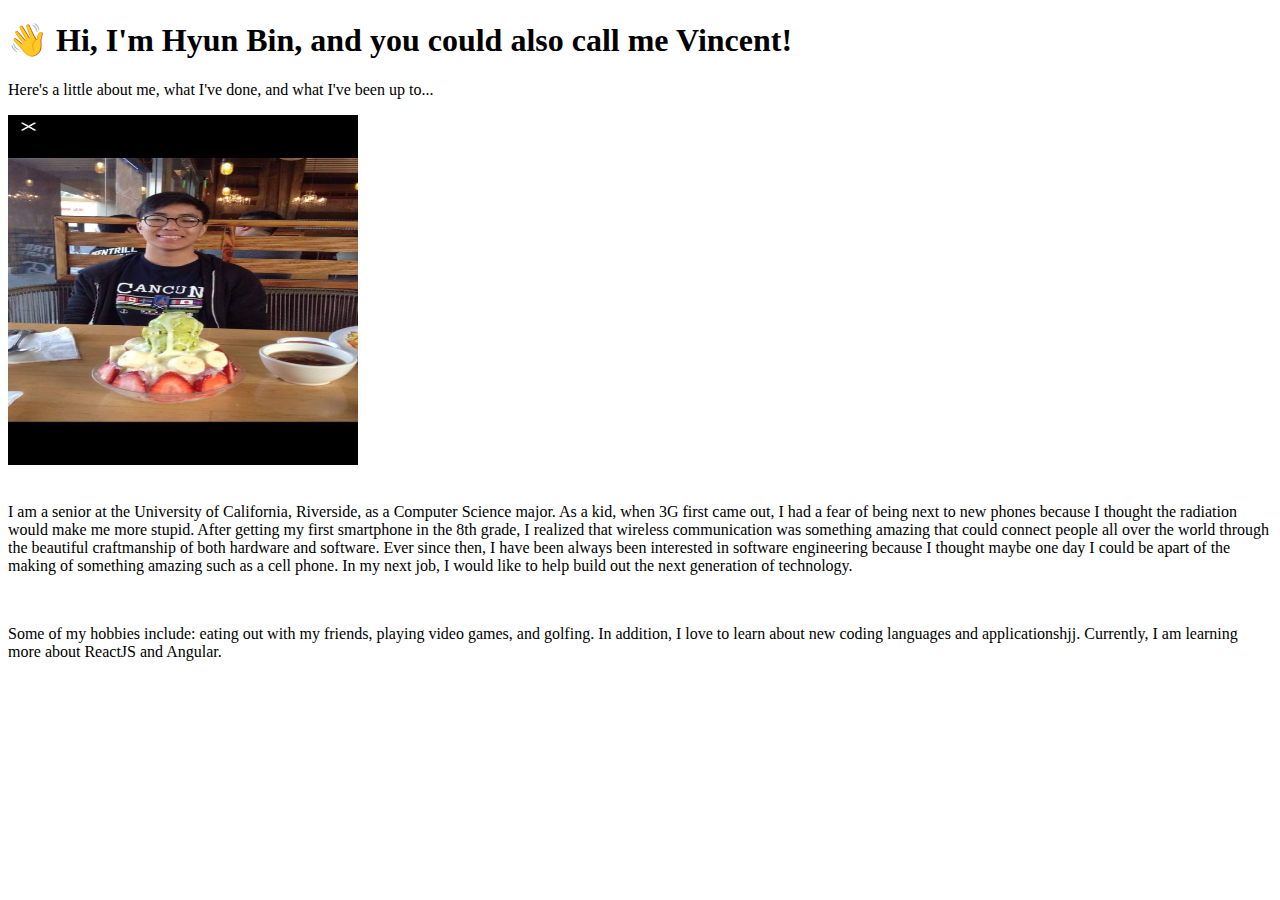
==== index.html @ 47dd6262 "Update index.html" ====
<!DOCTYPE html>
<html>

    <head>
        <title> Hyun Bin Won </title>
        <meta charset="UTF-8">
        <meta name= "viewport" content = "width=device-width, initial-scale=1.0">
        <link rel = "stylesheet" href = "/css/style.css"/>
        <link rel="preconnect" href="https://fonts.gstatic.com">
        <link href="https://fonts.googleapis.com/css2?family=Poppins:wght@400;700&display=swap" rel="stylesheet">
        <link rel="stylesheet" href="https://stackpath.bootstrapcdn.com/font-awesome/4.7.0/css/font-awesome.min.css">
        <script src="https://code.jquery.com/jquery-3.5.1.min.js" integrity="sha256-9/aliU8dGd2tb6OSsuzixeV4y/faTqgFtohetphbbj0=" crossorigin="anonymous"></script>
        <!-- Loads in header and footer from external file -->
        <script>
            $(function() {
                $('#header').load("header.html");
                $('#footer').load("footer.html");
            });
        </script>
    </head>

    <body>
        <nav id = "header"></nav>
        <script src = "js/app.js"></script>
        <div class = "box">
            <h1 class = "title typewriter">👋 Hi, I'm Hyun Bin, and you could also call me Vincent! </h1>
            <p class = "subtitle"> Here's a little about me, what I've done, and what I've been up to...</p>
            <img class = "profilepic" src = "profile_pic.jpg" width = "350px", height = "350px">
            <div class = "about">
                <br>
                <p> I am a senior at the University of California, Riverside, as a Computer Science major. As a kid, when 3G first came out, I had a fear of being next to new phones because I thought the radiation would make me more stupid. 
                After getting my first smartphone in the 8th grade, I realized that wireless communication was something amazing that could connect people all over the world through the beautiful craftmanship of both hardware and software. 
                Ever since then, I have been always been interested in software engineering because I thought maybe one day I could be apart of the making of something amazing such as a cell phone.
                In my next job, I would like to help build out the next generation of technology. 
                </p>
                <br>
                <p>
                Some of my hobbies include: eating out with my friends, playing video games, and golfing. 
                In addition, I love to learn about new coding languages and applicationshjj. Currently, I am learning more about ReactJS and Angular.
                </p>
            </div>
        </div>
        <div id = "footer" class = "footer"></div>
    </body>

</html>
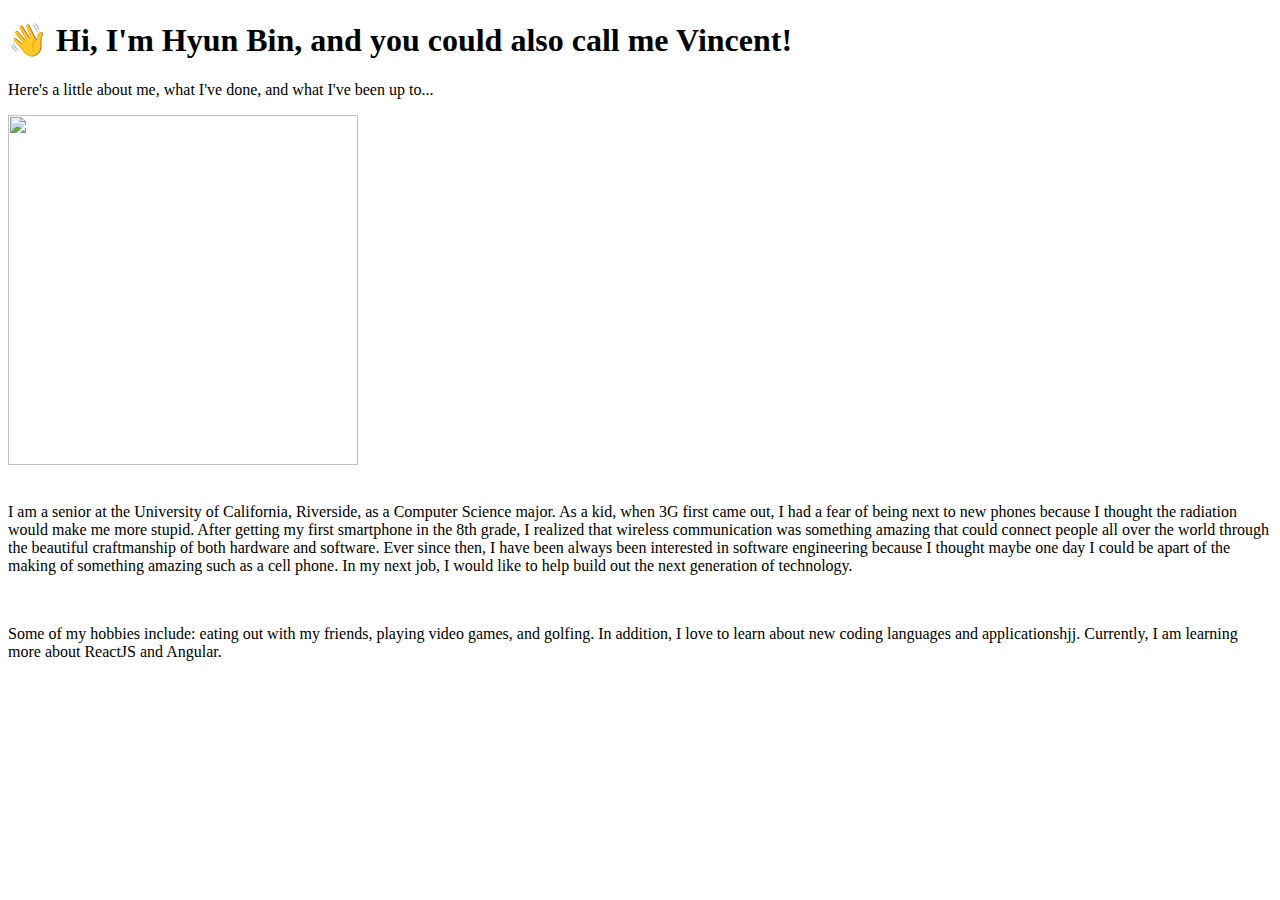
==== commit d9373b77: "Update index.html" ====
--- a/index.html
+++ b/index.html
@@ -25,7 +25,7 @@
         <div class = "box">
             <h1 class = "title typewriter">👋 Hi, I'm Hyun Bin, and you could also call me Vincent! </h1>
             <p class = "subtitle"> Here's a little about me, what I've done, and what I've been up to...</p>
-            <img class = "profilepic" src = "profile_pic.jpg" width = "350px", height = "350px">
+            <img class = "profilepic" src = "profile_pic.png" width = "350px", height = "350px">
             <div class = "about">
                 <br>
                 <p> I am a senior at the University of California, Riverside, as a Computer Science major. As a kid, when 3G first came out, I had a fear of being next to new phones because I thought the radiation would make me more stupid. 
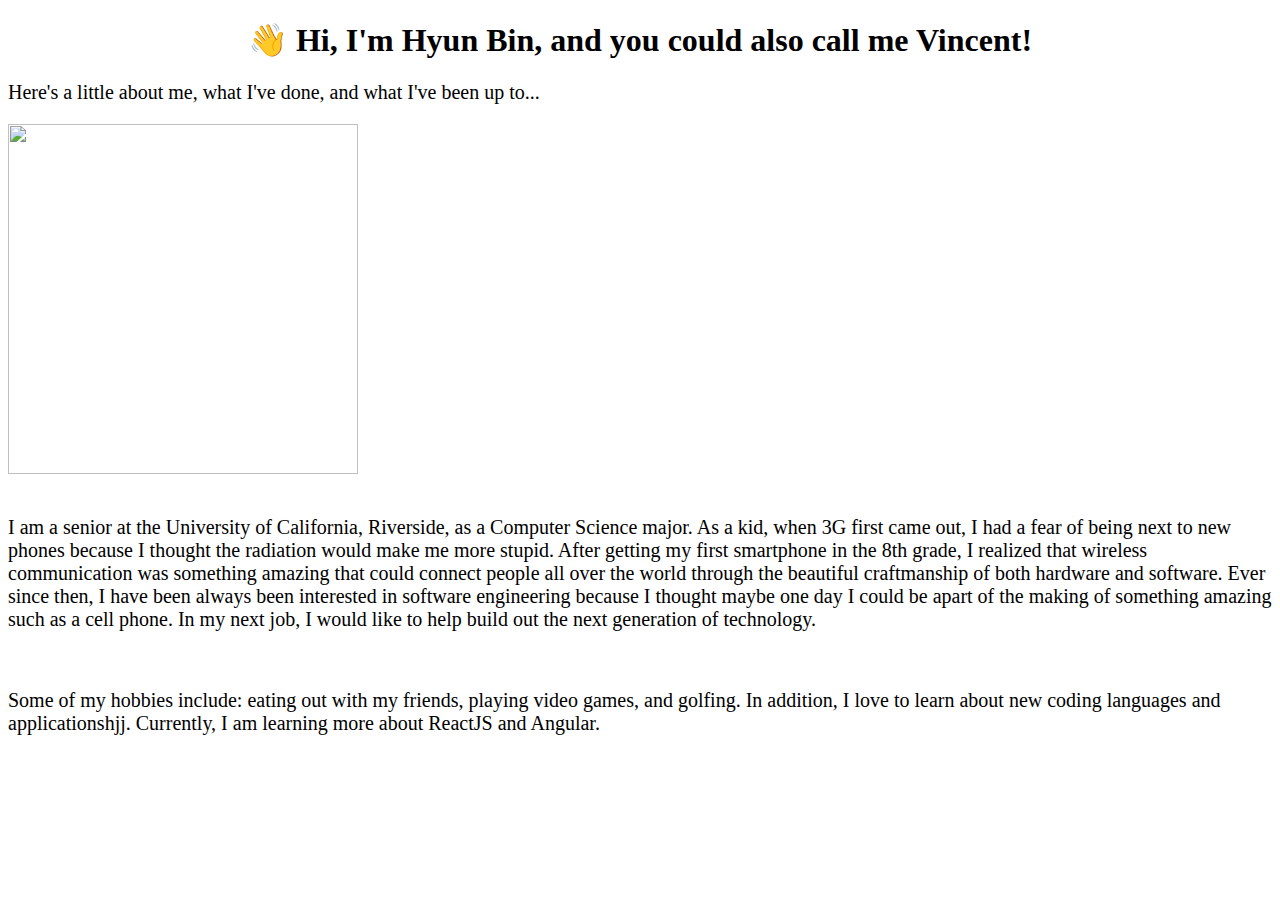
==== commit 0b1fd523: "Update index.html" ====
--- a/index.html
+++ b/index.html
@@ -5,7 +5,7 @@
         <title> Hyun Bin Won </title>
         <meta charset="UTF-8">
         <meta name= "viewport" content = "width=device-width, initial-scale=1.0">
-        <link rel = "stylesheet" href = "/css/style.css"/>
+        <link rel = "stylesheet" href = "/style.css"/>
         <link rel="preconnect" href="https://fonts.gstatic.com">
         <link href="https://fonts.googleapis.com/css2?family=Poppins:wght@400;700&display=swap" rel="stylesheet">
         <link rel="stylesheet" href="https://stackpath.bootstrapcdn.com/font-awesome/4.7.0/css/font-awesome.min.css">
--- a/style.css
+++ b/style.css
@@ -0,0 +1,26 @@
+<!DOCTYPE html>
+<html>
+<head>
+<style>
+body {
+  background-color: lightblue;
+}
+
+h1 {
+  color: black;
+  text-align: center;
+}
+
+p {
+  font-family: verdana;
+  font-size: 20px;
+}
+</style>
+</head>
+<body>
+
+<h1>Hyun Bin Won</h1>
+<p>This is a paragraph.</p>
+
+</body>
+</html>
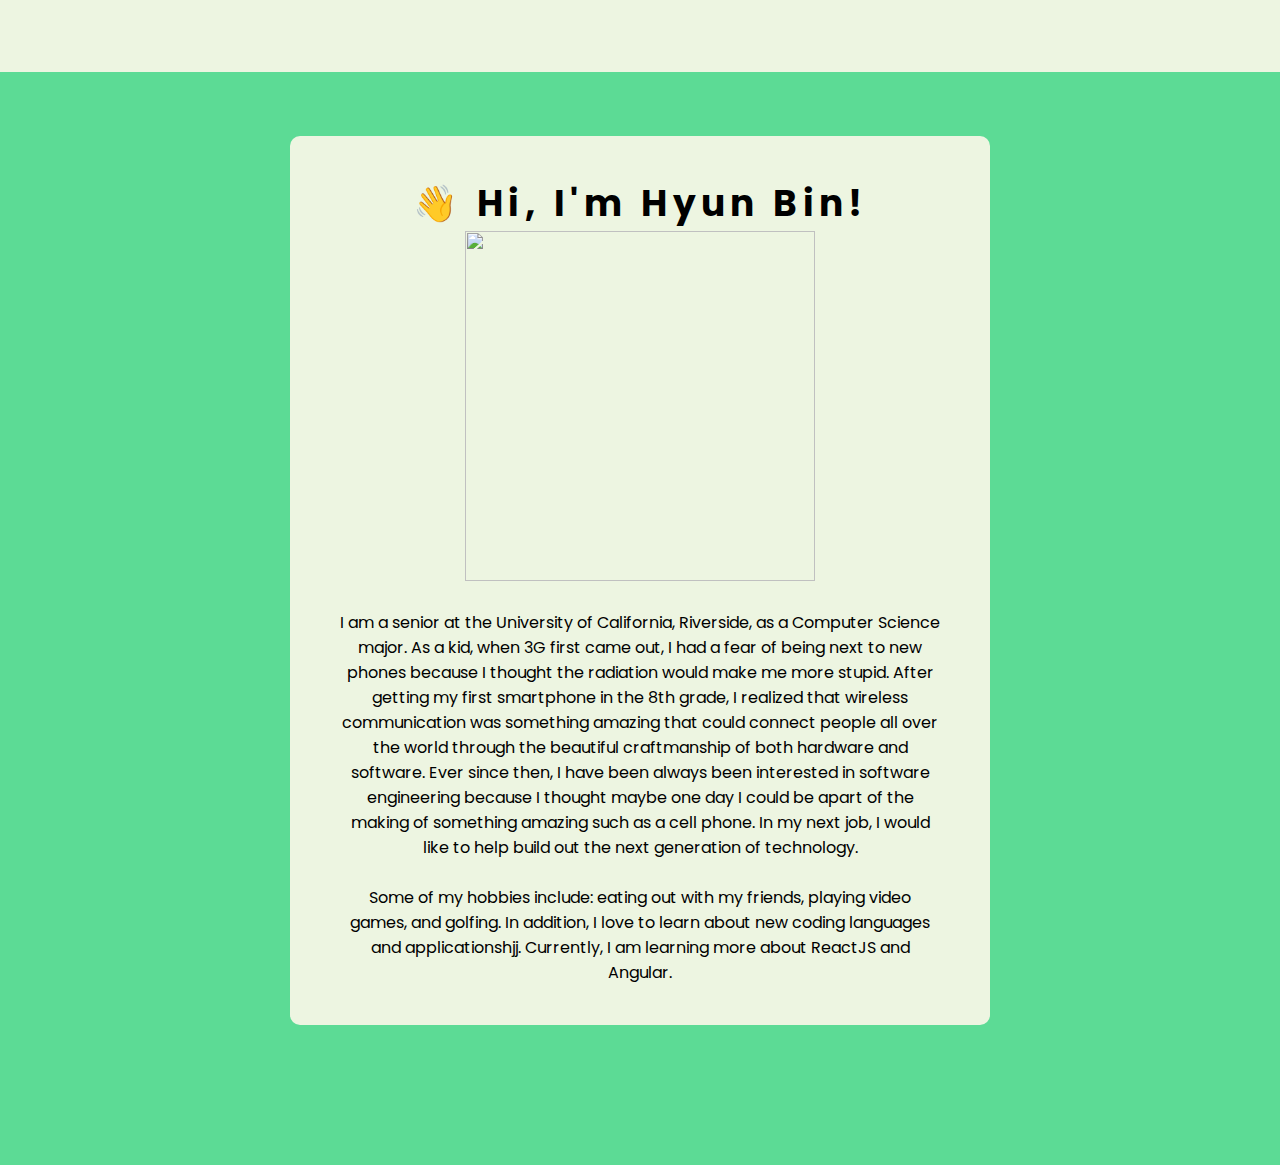
==== commit 4f62dfd8: "Update index.html" ====
--- a/index.html
+++ b/index.html
@@ -8,6 +8,9 @@
         <link rel = "stylesheet" href = "/style.css"/>
         <link rel="preconnect" href="https://fonts.gstatic.com">
         <link href="https://fonts.googleapis.com/css2?family=Poppins:wght@400;700&display=swap" rel="stylesheet">
+        <link rel="preconnect" href="https://fonts.googleapis.com">
+        <link rel="preconnect" href="https://fonts.gstatic.com" crossorigin>
+        <link href="https://fonts.googleapis.com/css2?family=Major+Mono+Display&display=swap" rel="stylesheet">
         <link rel="stylesheet" href="https://stackpath.bootstrapcdn.com/font-awesome/4.7.0/css/font-awesome.min.css">
         <script src="https://code.jquery.com/jquery-3.5.1.min.js" integrity="sha256-9/aliU8dGd2tb6OSsuzixeV4y/faTqgFtohetphbbj0=" crossorigin="anonymous"></script>
         <!-- Loads in header and footer from external file -->
@@ -23,8 +26,7 @@
         <nav id = "header"></nav>
         <script src = "js/app.js"></script>
         <div class = "box">
-            <h1 class = "title typewriter">👋 Hi, I'm Hyun Bin, and you could also call me Vincent! </h1>
-            <p class = "subtitle"> Here's a little about me, what I've done, and what I've been up to...</p>
+            <h1 class = "title typewriter">👋 Hi, I'm Hyun Bin! </h1>
             <img class = "profilepic" src = "profile_pic.png" width = "350px", height = "350px">
             <div class = "about">
                 <br>
--- a/style.css
+++ b/style.css
@@ -1,26 +1,359 @@
-<!DOCTYPE html>
-<html>
-<head>
-<style>
-body {
-  background-color: lightblue;
-}
-
-h1 {
-  color: black;
-  text-align: center;
-}
-
-p {
-  font-family: verdana;
-  font-size: 20px;
-}
-</style>
-</head>
-<body>
-
-<h1>Hyun Bin Won</h1>
-<p>This is a paragraph.</p>
-
-</body>
-</html>
+*{
+    margin: 0px;
+    padding: 0px;
+    box-sizing: border-box;
+    
+}
+
+h1{
+    font-family: 'Poppins', sans-serif;
+    font-size: 36px;
+}
+
+h2{
+    font-family: 'Poppins', sans-serif;
+}
+
+body{
+    background: #5CDB95;
+}
+
+nav{
+    display: flex;
+    justify-content: space-around;
+    align-items: center;
+    min-height: 8vh;
+    font-family: 'Poppins', sans-serif;
+    font-size: 24px;
+    background-color: #EDF5E1;
+}
+
+.box{
+    width: 700px;
+    background: #EDF5E1;
+    padding: 40px;
+    margin: auto;
+    margin-top: 5%;
+    text-align: center;
+    border-radius: 10px;
+}
+
+.center-text{
+    text-align: center;
+}
+
+.logo{
+    font-size: 20px;
+}
+
+.nav-links{
+    display: flex;
+    width: 30%;
+    justify-content: space-around;
+}
+
+.nav-links a{
+    text-decoration: none;
+    color: black;
+    font-size: 16px;
+}
+
+.nav-links a:hover{
+    border-bottom: 4px solid #374785;
+}
+
+.nav-links li{
+    list-style: none;
+}
+
+.menu li{
+    display: flex;
+    justify-content: space-around;
+    width: 45%;
+}
+
+.burger{
+    display: none;
+}
+
+/* .burger is for mobile view */
+.burger div{
+    width: 25px;
+    height: 3px;
+    background-color: black;
+    margin : 5px;
+}
+
+.button{
+    font-family: 'Poppins', sans-serif;
+    font-size: 16px;
+    color: #808080;
+    padding: 8px; 
+    text-decoration: none;
+}
+
+.profpic{
+    display: block;
+    margin: 0 auto;
+    padding-top: 2em;
+    object-fit: cover;
+    height: 100%;
+}
+
+.title{
+    position: relative;
+    text-align: center; 
+}
+
+.typewriter{
+    overflow: hidden; 
+    white-space: nowrap; 
+    margin: 0 auto; 
+    letter-spacing: .15em; 
+    animation: 
+      typing 4.5s steps(40, end),
+      blink-caret .75s step-end infinite;
+  }
+  
+  /* The typing effect */
+  @keyframes typing {
+    from { width: 0 }
+    to { width: 100% }
+  }
+  
+  /* The typewriter cursor effect */
+  @keyframes blink-caret {
+    from, to { border-color: transparent }
+    50% { border-color: #007bb5; }
+  }
+
+.subtitle{
+    font-family: 'Poppins', sans-serif;
+    font-size: 16px;
+    text-align: center;
+}
+
+.about{
+    font-family: 'Poppins', sans-serif;
+    font-size: 16px;
+    position: relative;
+    display: block;
+    margin: 0 auto;
+    width: 600px;
+}
+
+.about a{
+    text-decoration: none;
+    color: #007bb5;
+    border-bottom: 1px solid #DCDCDC;
+}
+
+.about a:hover{
+    /* border-bottom: 1px solid #007bb5;*/
+    border-bottom: 1px solid #374785;
+}
+
+.project-entry{
+    font-family: 'Poppins', sans-serif;
+    padding-top: 2em;
+}
+
+.project-entry p{
+    font-size: 16px;
+}
+
+.project-tags{
+    font-size: 14px;
+    padding-bottom: 10px;
+    color: #F76C6C;
+}
+
+.project-entry a{
+    text-decoration: none;
+    color: #007bb5;
+    border-bottom: 1px solid #DCDCDC;
+}
+
+.project-entry a:hover{
+    /* border-bottom: 1px solid #007bb5;*/
+    border-bottom: 1px solid #374785;
+}
+
+.img-center{
+    display: block;
+    margin-left: auto;
+    margin-right: auto;
+}
+
+.field{
+    width: 100%;
+    padding: 0.5rem 1rem;
+    outline: none;
+    border: 2px solid rgba(0, 0, 0, 0);
+    background-color: rgba(230, 230, 230, 0.6);
+    font-size: 1.1em;
+    margin-bottom: 22px;
+    transition: .3s;
+}
+
+.field:hover{
+    background-color: rgba(0, 0, 0, 0.1);
+}
+
+.field:focus{
+    background-color: #fff;
+    border: 2px solid rgba(30, 85, 250, 0.47);
+}
+
+.area{
+    min-height: 150px;
+}
+
+.btn{
+    width: 100%;
+    padding: 0.5rem 1rem;
+    font-size: 1.1rem;
+    background-color: #F76C6C;
+    color: #fff;
+    cursor: pointer;
+    outline: none;
+    border: none;
+    box-shadow: 0px 0px 19px 5px rgba(0, 0, 0, 0.19);
+}
+
+.footer{
+    width: 100vw;
+    display: block;
+    overflow: hidden;
+    padding: 70px 0;
+    box-sizing: border-box;
+}
+
+.footer-description{
+    text-align: center;
+    font-family: 'Poppins', sans-serif;
+    font-size: 16px;
+    /* color: #FDFDFD; */
+    color:#24305e;
+}
+
+.footer li{
+    list-style: none;
+    margin: 0 15px;
+}
+
+.footer ul{
+    margin: 0px;
+    padding: 0px;
+    text-align: center;
+}
+
+.footer ul li{
+    padding-top: 15px;
+    display: inline-block;
+}
+
+.footer ul li a{
+    /* color:#FDFDFD; */
+    color:#24305e;
+    font-size: 25px;
+}
+
+.social-menu li{
+    list-style: none;
+    margin: 0 15px;
+}
+
+.social-menu ul{
+    position: absolute;
+    left: 50%;
+    padding: 0;
+    transform: translate(-50%, -50%);
+    display: flex;
+}
+
+.social-menu ul li .fa{
+    font-size: 30px;
+    line-height: 60px;
+    transition: .6s;
+    color: #000;
+}
+
+.social-menu ul li .fa:hover{
+    color: #fff;
+}
+
+.social-menu ul li a{
+    position: relative;
+    display: block;
+    width: 60px;
+    height: 60px;
+    border-radius: 50%;
+    background-color: #fff;
+    text-align: center;
+    transition: .6s;
+    box-shadow: 0 5px 4px rgba(0,0,0,.5);
+}
+
+.social-menu ul li a:hover{
+    transform: translate(0, -10px);
+}
+
+.social-menu ul li:nth-child(1) a:hover{
+    background-color: #3b5999;
+}
+
+.social-menu ul li:nth-child(2) a:hover{
+    background-color: #007bb6;
+}
+
+.social-menu ul li:nth-child(3) a:hover{
+    background-color: #9932CC;
+}
+
+@media screen and (max-width:1024px){
+    .nav-links{
+        width: 60%;
+    }
+}
+
+@media screen and (max-width: 768px){
+    .body{
+        overflow-x: hidden;
+    }
+    .nav-links{
+        position: absolute;
+        right: 0px;
+        height: 92vh;
+        top: 8vh;
+        background-color: white;
+        display: flex;
+        flex-direction: column;
+        align-items: center;
+        width: 100%;
+        transform: translateX(100%);
+        transition: transform 0.5s ease-in;
+    }
+    .nav-links li{
+        opacity: 0;
+    }
+    .burger{
+        display: block;
+        cursor: pointer;
+    }
+}
+
+.nav-active{
+    transform: translateX(0%);
+}
+
+@keyframes navLinkFade{
+    from{
+        opacity: 0;
+        transform: translateX(50px);
+    }
+    to{
+        opacity: 1;
+        transform: translateX(0px);
+    }
+}
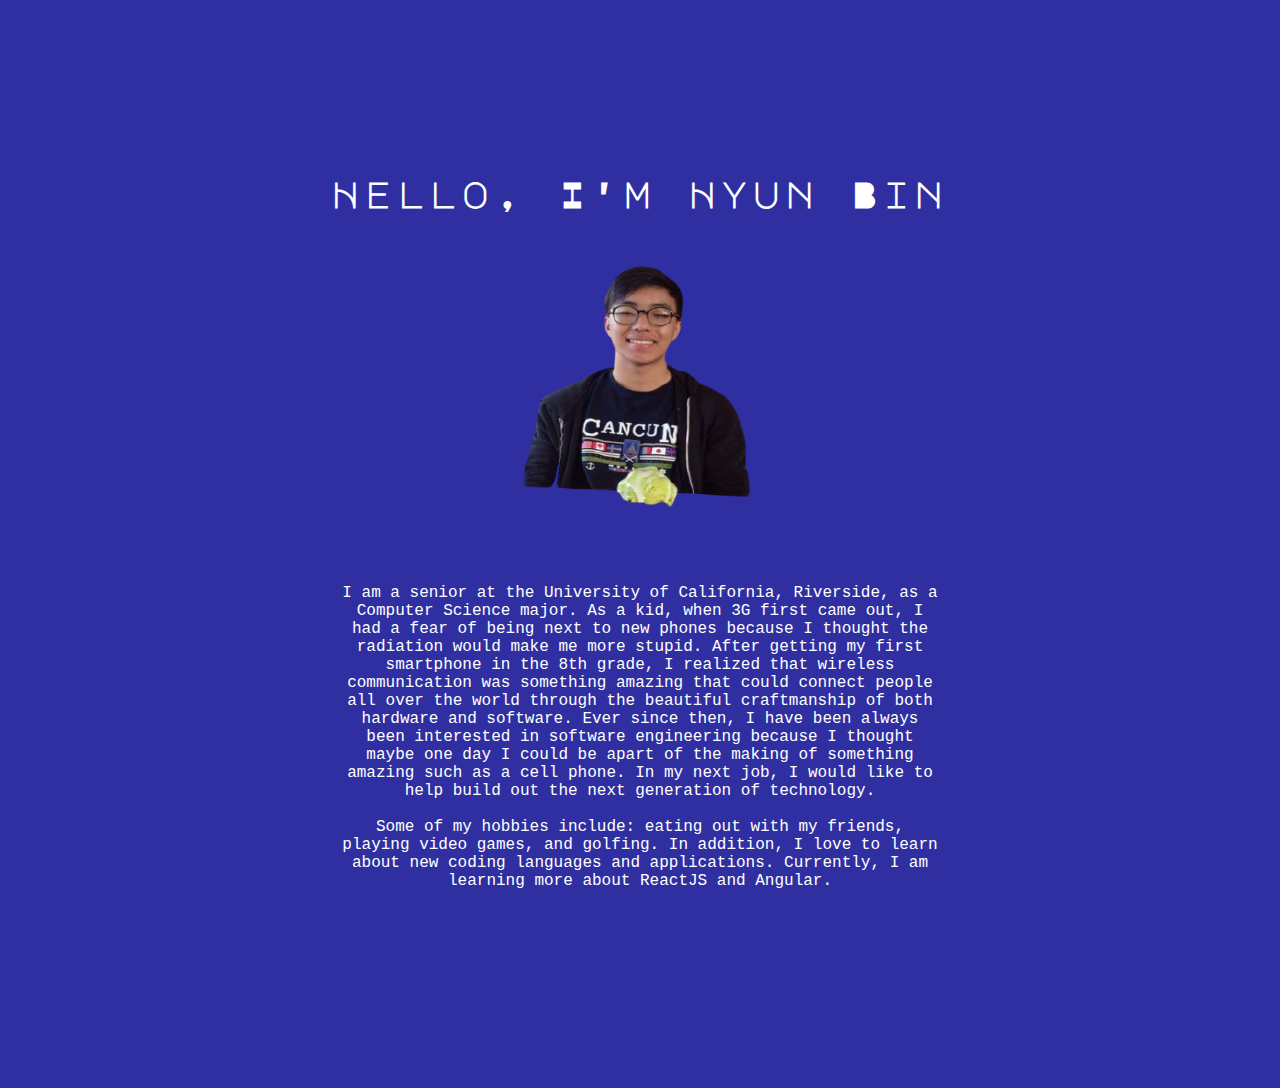
==== commit 134f8132: "Update index.html" ====
--- a/index.html
+++ b/index.html
@@ -11,6 +11,9 @@
         <link rel="preconnect" href="https://fonts.googleapis.com">
         <link rel="preconnect" href="https://fonts.gstatic.com" crossorigin>
         <link href="https://fonts.googleapis.com/css2?family=Major+Mono+Display&display=swap" rel="stylesheet">
+        <link rel="preconnect" href="https://fonts.googleapis.com">
+        <link rel="preconnect" href="https://fonts.gstatic.com" crossorigin>
+        <link href="https://fonts.googleapis.com/css2?family=Share+Tech+Mono&display=swap" rel="stylesheet">
         <link rel="stylesheet" href="https://stackpath.bootstrapcdn.com/font-awesome/4.7.0/css/font-awesome.min.css">
         <script src="https://code.jquery.com/jquery-3.5.1.min.js" integrity="sha256-9/aliU8dGd2tb6OSsuzixeV4y/faTqgFtohetphbbj0=" crossorigin="anonymous"></script>
         <!-- Loads in header and footer from external file -->
@@ -26,8 +29,8 @@
         <nav id = "header"></nav>
         <script src = "js/app.js"></script>
         <div class = "box">
-            <h1 class = "title typewriter">👋 Hi, I'm Hyun Bin! </h1>
-            <img class = "profilepic" src = "profile_pic.png" width = "350px", height = "350px">
+            <h1 class = "title typewriter">Hello, I'm Hyun Bin </h1>
+            <img class = "profilepic" src = "profile_pic_nobg.png" width = "350px", height = "350px">
             <div class = "about">
                 <br>
                 <p> I am a senior at the University of California, Riverside, as a Computer Science major. As a kid, when 3G first came out, I had a fear of being next to new phones because I thought the radiation would make me more stupid. 
@@ -38,7 +41,7 @@
                 <br>
                 <p>
                 Some of my hobbies include: eating out with my friends, playing video games, and golfing. 
-                In addition, I love to learn about new coding languages and applicationshjj. Currently, I am learning more about ReactJS and Angular.
+                In addition, I love to learn about new coding languages and applications. Currently, I am learning more about ReactJS and Angular.
                 </p>
             </div>
         </div>
--- a/style.css
+++ b/style.css
@@ -6,16 +6,13 @@
 }
 
 h1{
-    font-family: 'Poppins', sans-serif;
+    font-family: 'Major Mono Display', monospace;
     font-size: 36px;
-}
-
-h2{
-    font-family: 'Poppins', sans-serif;
+    color: white;
 }
 
 body{
-    background: #5CDB95;
+    background: #2F2FA2;
 }
 
 nav{
@@ -25,12 +22,12 @@
     min-height: 8vh;
     font-family: 'Poppins', sans-serif;
     font-size: 24px;
-    background-color: #EDF5E1;
+    background-color: #2F2FA2;
 }
 
 .box{
     width: 700px;
-    background: #EDF5E1;
+    background: #2F2FA2;
     padding: 40px;
     margin: auto;
     margin-top: 5%;
@@ -40,10 +37,12 @@
 
 .center-text{
     text-align: center;
+    color: white;
 }
 
 .logo{
     font-size: 20px;
+    color: white;
 }
 
 .nav-links{
@@ -131,15 +130,17 @@
     font-family: 'Poppins', sans-serif;
     font-size: 16px;
     text-align: center;
+    colors: white;
 }
 
 .about{
-    font-family: 'Poppins', sans-serif;
+    font-family: 'VT323', monospace;
     font-size: 16px;
     position: relative;
     display: block;
     margin: 0 auto;
     width: 600px;
+    color: white;
 }
 
 .about a{
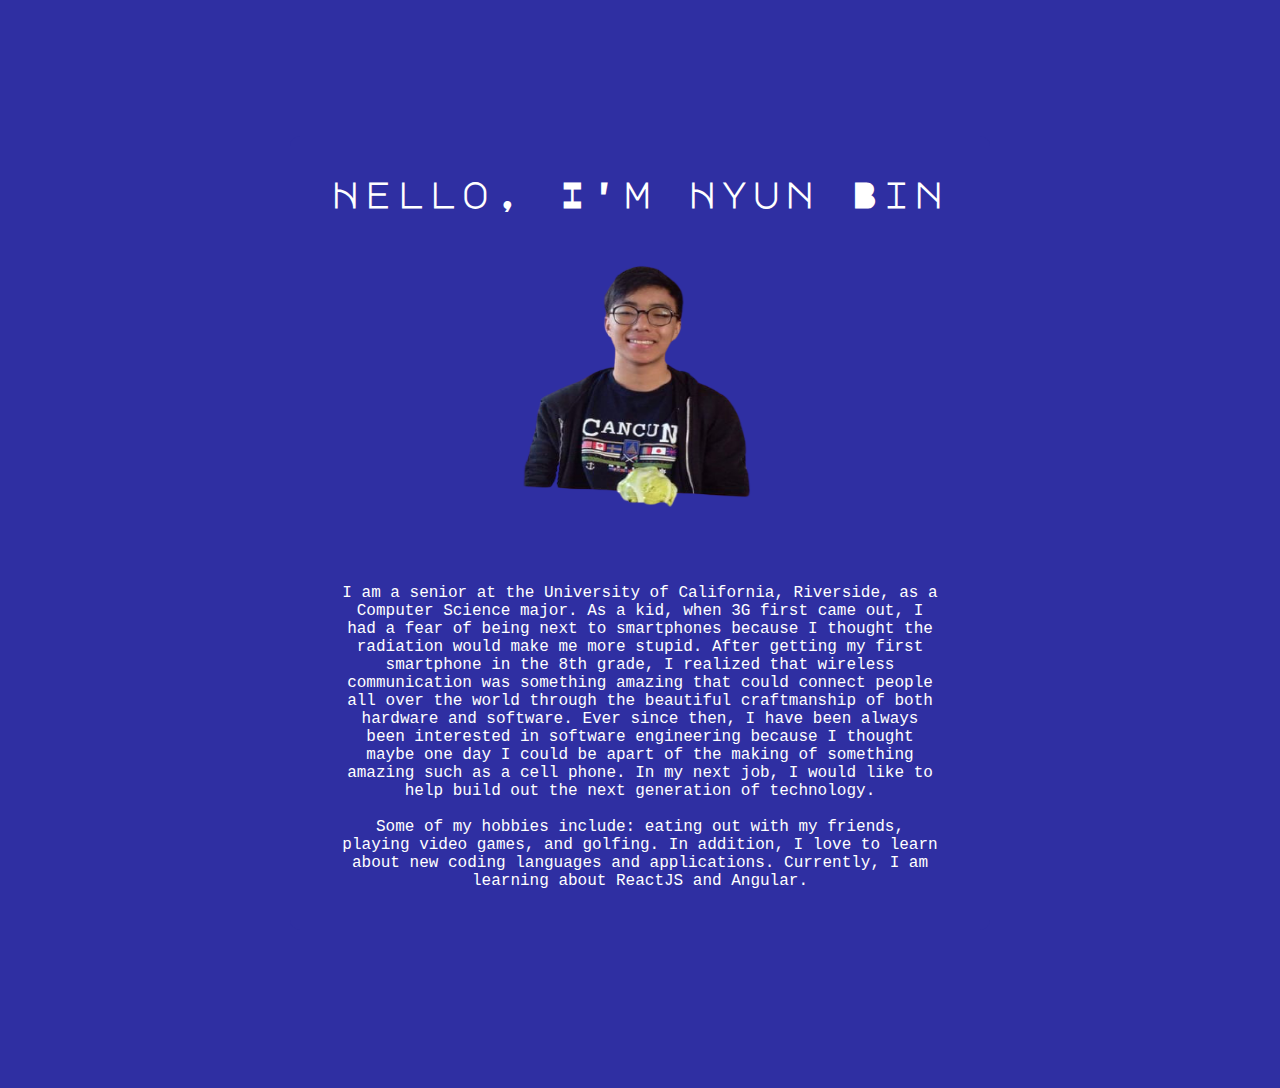
==== commit 359c2d34: "Update index.html" ====
--- a/index.html
+++ b/index.html
@@ -33,7 +33,7 @@
             <img class = "profilepic" src = "profile_pic_nobg.png" width = "350px", height = "350px">
             <div class = "about">
                 <br>
-                <p> I am a senior at the University of California, Riverside, as a Computer Science major. As a kid, when 3G first came out, I had a fear of being next to new phones because I thought the radiation would make me more stupid. 
+                <p> I am a senior at the University of California, Riverside, as a Computer Science major. As a kid, when 3G first came out, I had a fear of being next to smartphones because I thought the radiation would make me more stupid. 
                 After getting my first smartphone in the 8th grade, I realized that wireless communication was something amazing that could connect people all over the world through the beautiful craftmanship of both hardware and software. 
                 Ever since then, I have been always been interested in software engineering because I thought maybe one day I could be apart of the making of something amazing such as a cell phone.
                 In my next job, I would like to help build out the next generation of technology. 
@@ -41,7 +41,7 @@
                 <br>
                 <p>
                 Some of my hobbies include: eating out with my friends, playing video games, and golfing. 
-                In addition, I love to learn about new coding languages and applications. Currently, I am learning more about ReactJS and Angular.
+                In addition, I love to learn about new coding languages and applications. Currently, I am learning about ReactJS and Angular.
                 </p>
             </div>
         </div>
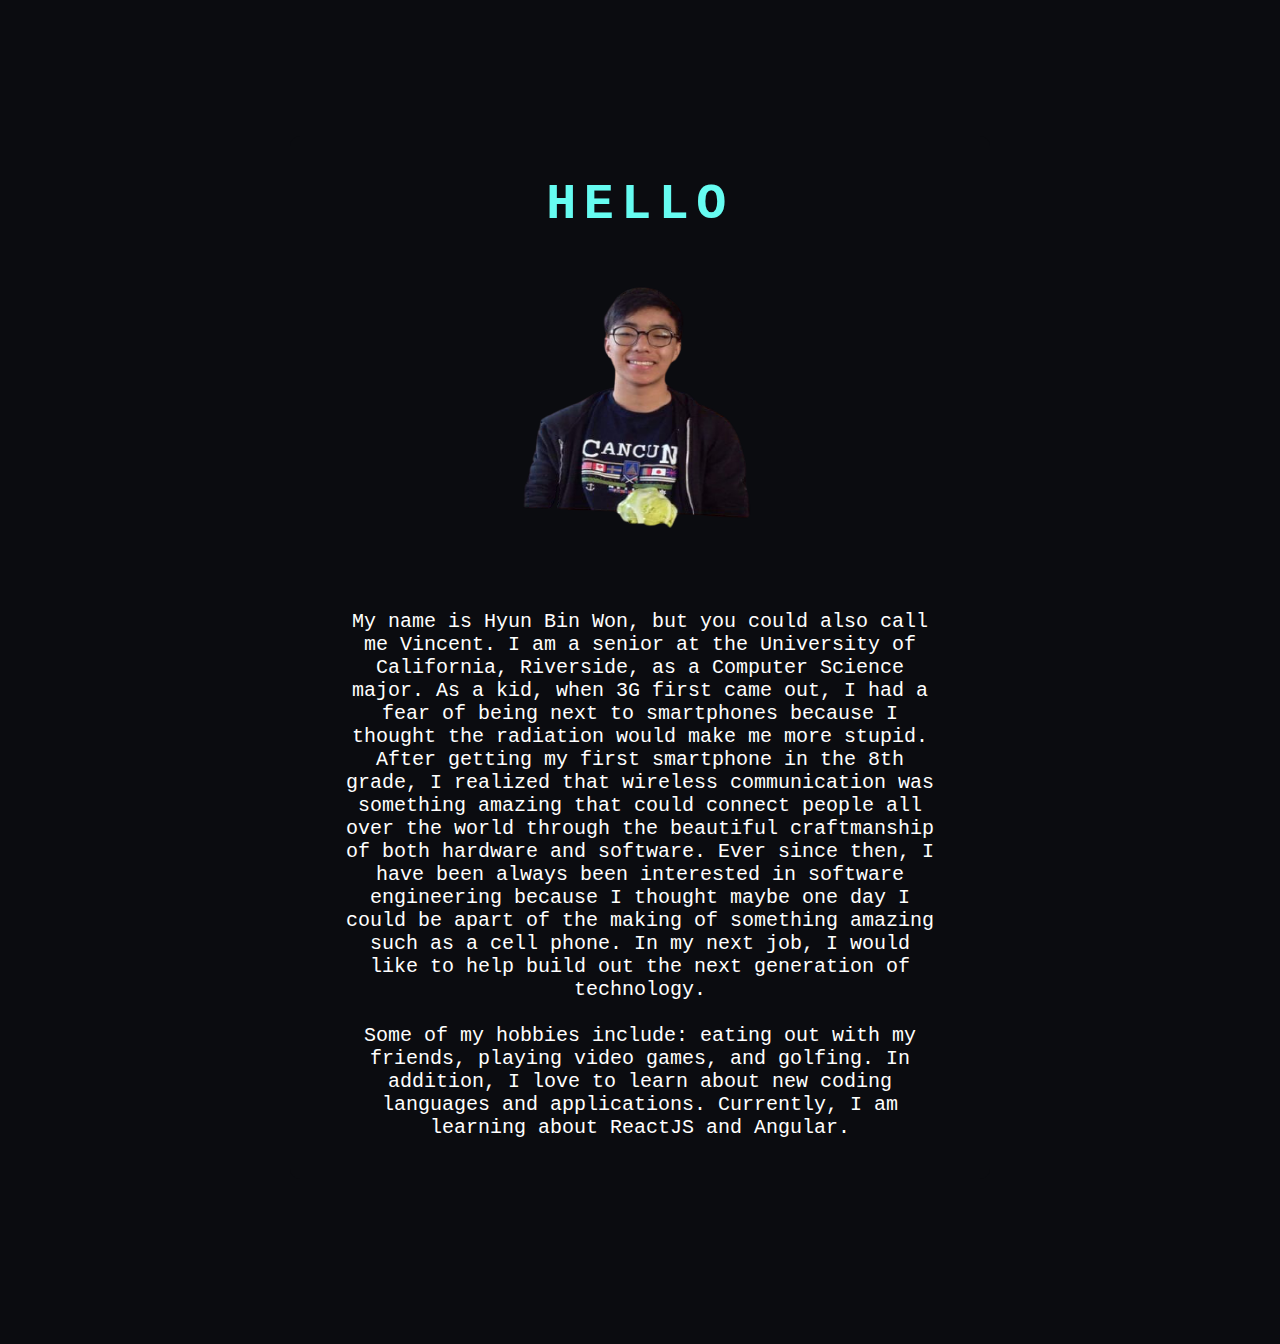
==== commit 62277b79: "Update index.html" ====
--- a/index.html
+++ b/index.html
@@ -6,14 +6,18 @@
         <meta charset="UTF-8">
         <meta name= "viewport" content = "width=device-width, initial-scale=1.0">
         <link rel = "stylesheet" href = "/style.css"/>
-        <link rel="preconnect" href="https://fonts.gstatic.com">
-        <link href="https://fonts.googleapis.com/css2?family=Poppins:wght@400;700&display=swap" rel="stylesheet">
+<!--         <link rel="preconnect" href="https://fonts.googleapis.com">
+        <link rel="preconnect" href="https://fonts.gstatic.com" crossorigin>
+        <link href="https://fonts.googleapis.com/css2?family=Major+Mono+Display&display=swap" rel="stylesheet"> -->
         <link rel="preconnect" href="https://fonts.googleapis.com">
         <link rel="preconnect" href="https://fonts.gstatic.com" crossorigin>
-        <link href="https://fonts.googleapis.com/css2?family=Major+Mono+Display&display=swap" rel="stylesheet">
+        <link href="https://fonts.googleapis.com/css2?family=Heebo:wght@700&display=swap" rel="stylesheet">
         <link rel="preconnect" href="https://fonts.googleapis.com">
         <link rel="preconnect" href="https://fonts.gstatic.com" crossorigin>
-        <link href="https://fonts.googleapis.com/css2?family=Share+Tech+Mono&display=swap" rel="stylesheet">
+        <link href="https://fonts.googleapis.com/css2?family=Raleway:wght@200&display=swap" rel="stylesheet">
+<!--         <link rel="preconnect" href="https://fonts.googleapis.com">
+        <link rel="preconnect" href="https://fonts.gstatic.com" crossorigin>
+        <link href="https://fonts.googleapis.com/css2?family=Share+Tech+Mono&display=swap" rel="stylesheet"> -->
         <link rel="stylesheet" href="https://stackpath.bootstrapcdn.com/font-awesome/4.7.0/css/font-awesome.min.css">
         <script src="https://code.jquery.com/jquery-3.5.1.min.js" integrity="sha256-9/aliU8dGd2tb6OSsuzixeV4y/faTqgFtohetphbbj0=" crossorigin="anonymous"></script>
         <!-- Loads in header and footer from external file -->
@@ -29,11 +33,11 @@
         <nav id = "header"></nav>
         <script src = "js/app.js"></script>
         <div class = "box">
-            <h1 class = "title typewriter">Hello, I'm Hyun Bin </h1>
+            <h1 class = "title typewriter"> HELLO </h1>
             <img class = "profilepic" src = "profile_pic_nobg.png" width = "350px", height = "350px">
             <div class = "about">
                 <br>
-                <p> I am a senior at the University of California, Riverside, as a Computer Science major. As a kid, when 3G first came out, I had a fear of being next to smartphones because I thought the radiation would make me more stupid. 
+                <p> My name is Hyun Bin Won, but you could also call me Vincent. I am a senior at the University of California, Riverside, as a Computer Science major. As a kid, when 3G first came out, I had a fear of being next to smartphones because I thought the radiation would make me more stupid. 
                 After getting my first smartphone in the 8th grade, I realized that wireless communication was something amazing that could connect people all over the world through the beautiful craftmanship of both hardware and software. 
                 Ever since then, I have been always been interested in software engineering because I thought maybe one day I could be apart of the making of something amazing such as a cell phone.
                 In my next job, I would like to help build out the next generation of technology. 
--- a/style.css
+++ b/style.css
@@ -7,12 +7,12 @@
 
 h1{
     font-family: 'Major Mono Display', monospace;
-    font-size: 36px;
-    color: white;
+    font-size: 50px;
+    color: #66FCF1;
 }
 
 body{
-    background: #2F2FA2;
+    background: #0B0C10;
 }
 
 nav{
@@ -20,14 +20,14 @@
     justify-content: space-around;
     align-items: center;
     min-height: 8vh;
-    font-family: 'Poppins', sans-serif;
+    font-family: 'Share Tech Mono', monospace;
     font-size: 24px;
-    background-color: #2F2FA2;
+    background-color: #0B0C10;
 }
 
 .box{
     width: 700px;
-    background: #2F2FA2;
+    background: #0B0C10;
     padding: 40px;
     margin: auto;
     margin-top: 5%;
@@ -134,8 +134,8 @@
 }
 
 .about{
-    font-family: 'VT323', monospace;
-    font-size: 16px;
+    font-family: 'Share Tech Mono', monospace;
+    font-size: 20px;
     position: relative;
     display: block;
     margin: 0 auto;
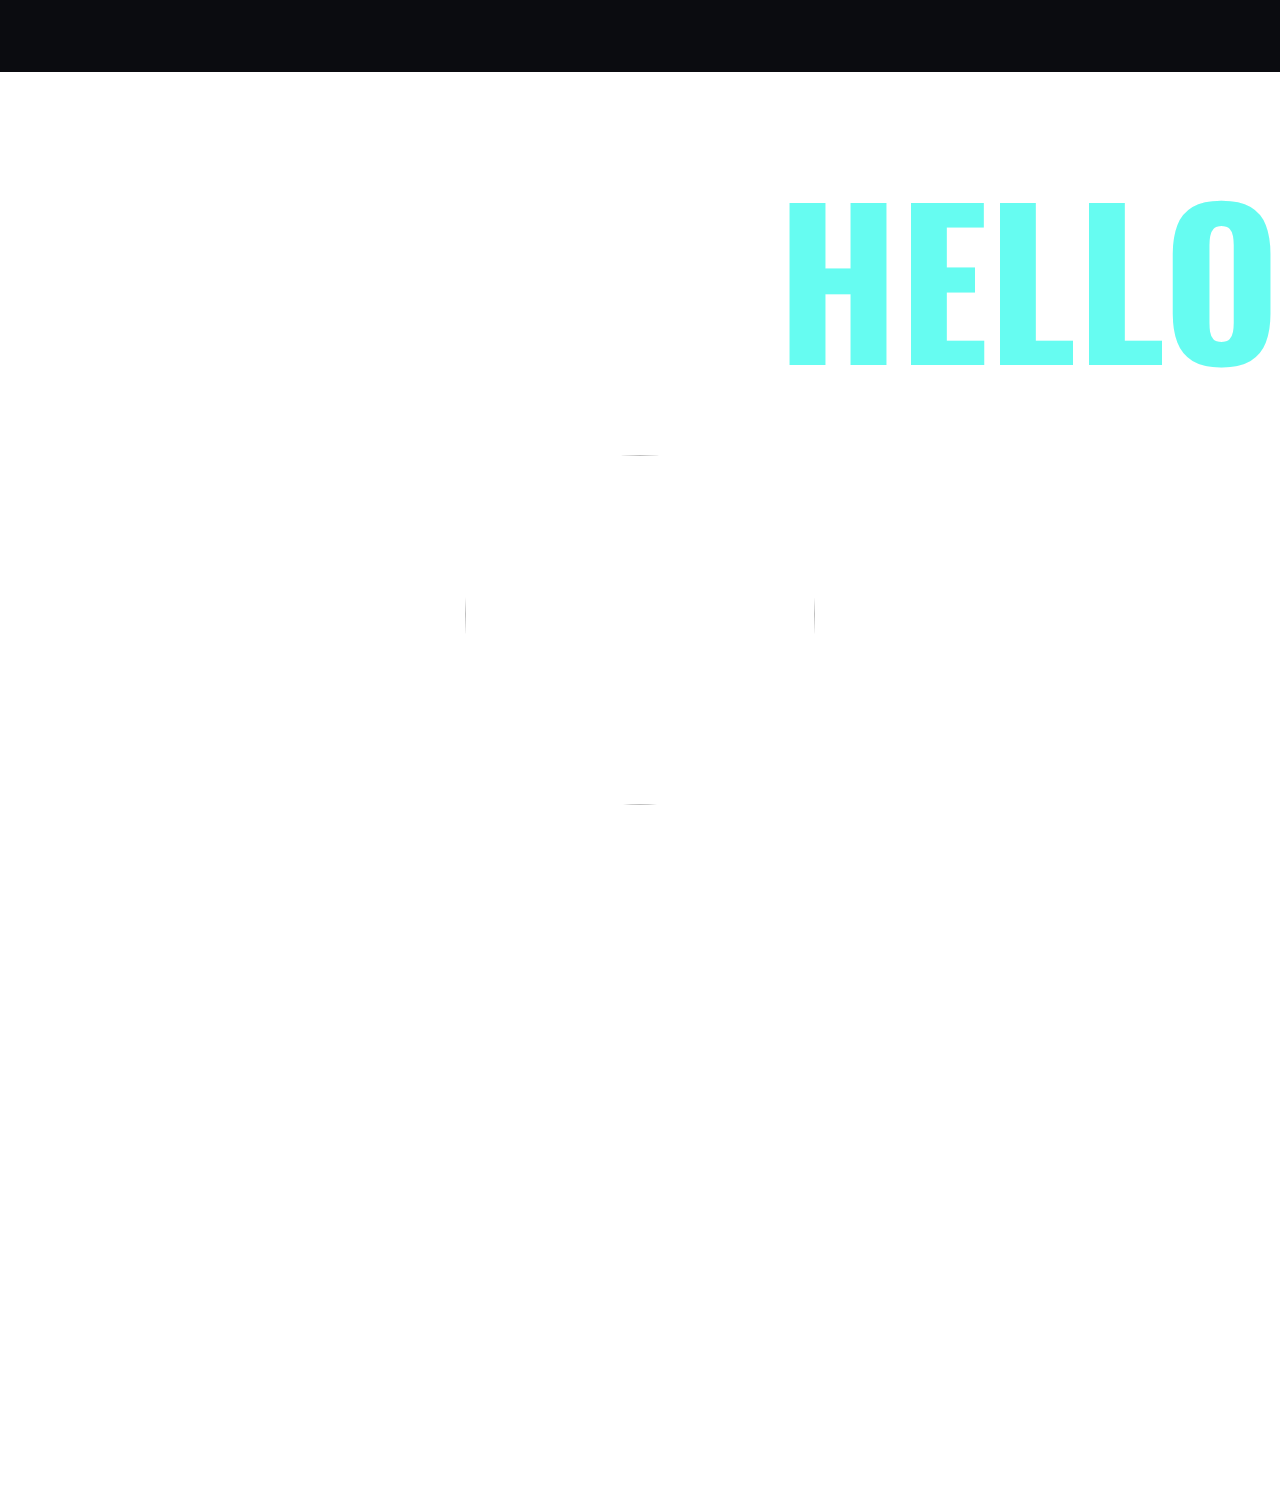
==== commit b24d95c1: "Update index.html" ====
--- a/index.html
+++ b/index.html
@@ -2,25 +2,19 @@
 <html>
 
     <head>
-        <title> Hyun Bin Won </title>
+        <title> Hyun Bin Won | Home </title>
         <meta charset="UTF-8">
         <meta name= "viewport" content = "width=device-width, initial-scale=1.0">
         <link rel = "stylesheet" href = "/style.css"/>
-<!--         <link rel="preconnect" href="https://fonts.googleapis.com">
-        <link rel="preconnect" href="https://fonts.gstatic.com" crossorigin>
-        <link href="https://fonts.googleapis.com/css2?family=Major+Mono+Display&display=swap" rel="stylesheet"> -->
         <link rel="preconnect" href="https://fonts.googleapis.com">
         <link rel="preconnect" href="https://fonts.gstatic.com" crossorigin>
-        <link href="https://fonts.googleapis.com/css2?family=Heebo:wght@700&display=swap" rel="stylesheet">
+        <link href="https://fonts.googleapis.com/css2?family=Oswald:wght@700&display=swap" rel="stylesheet">
         <link rel="preconnect" href="https://fonts.googleapis.com">
         <link rel="preconnect" href="https://fonts.gstatic.com" crossorigin>
-        <link href="https://fonts.googleapis.com/css2?family=Raleway:wght@200&display=swap" rel="stylesheet">
-<!--         <link rel="preconnect" href="https://fonts.googleapis.com">
-        <link rel="preconnect" href="https://fonts.gstatic.com" crossorigin>
-        <link href="https://fonts.googleapis.com/css2?family=Share+Tech+Mono&display=swap" rel="stylesheet"> -->
+        <link href="https://fonts.googleapis.com/css2?family=Raleway&display=swap" rel="stylesheet">
         <link rel="stylesheet" href="https://stackpath.bootstrapcdn.com/font-awesome/4.7.0/css/font-awesome.min.css">
         <script src="https://code.jquery.com/jquery-3.5.1.min.js" integrity="sha256-9/aliU8dGd2tb6OSsuzixeV4y/faTqgFtohetphbbj0=" crossorigin="anonymous"></script>
-        <!-- Loads in header and footer from external file -->
+        <!-- Loads header and footer -->
         <script>
             $(function() {
                 $('#header').load("header.html");
@@ -31,24 +25,30 @@
 
     <body>
         <nav id = "header"></nav>
-        <script src = "js/app.js"></script>
-        <div class = "box">
-            <h1 class = "title typewriter"> HELLO </h1>
-            <img class = "profilepic" src = "profile_pic_nobg.png" width = "350px", height = "350px">
-            <div class = "about">
-                <br>
-                <p> My name is Hyun Bin Won, but you could also call me Vincent. I am a senior at the University of California, Riverside, as a Computer Science major. As a kid, when 3G first came out, I had a fear of being next to smartphones because I thought the radiation would make me more stupid. 
+          <br>
+          <br>
+          <br>
+          <h1> HELLO </h1>
+          <img class = "profilepic" src = "/img/profile_pic_nobg.png" width = "350px", height = "350px">
+          <div class = "about">
+              <br>
+              <p> My name is Hyun Bin Won, but you could also call me Vincent. I am a senior at the University of California, Riverside, as a Computer Science major. As a kid, when 3G first came out, I had a fear of being next to smartphones because I thought the radiation would make me more stupid. 
                 After getting my first smartphone in the 8th grade, I realized that wireless communication was something amazing that could connect people all over the world through the beautiful craftmanship of both hardware and software. 
-                Ever since then, I have been always been interested in software engineering because I thought maybe one day I could be apart of the making of something amazing such as a cell phone.
+                Ever since then, I have been always been interested in software engineering because I thought maybe one day I could be a part of the making of something amazing such as a cell phone.
                 In my next job, I would like to help build out the next generation of technology. 
                 </p>
                 <br>
                 <p>
                 Some of my hobbies include: eating out with my friends, playing video games, and golfing. 
-                In addition, I love to learn about new coding languages and applications. Currently, I am learning about ReactJS and Angular.
-                </p>
-            </div>
+                In addition, I love to learn about new coding languages and applications. Currently, I am learning about Golang and Ruby on Rails.
+              </p>
         </div>
+        <br>
+        <br>
+        <br>
+        <br>
+        <br>
+        <br>
         <div id = "footer" class = "footer"></div>
     </body>
 
--- a/style.css
+++ b/style.css
@@ -1,4 +1,4 @@
-*{
+    *{
     margin: 0px;
     padding: 0px;
     box-sizing: border-box;
@@ -6,13 +6,18 @@
 }
 
 h1{
-    font-family: 'Major Mono Display', monospace;
-    font-size: 50px;
+    font-family: 'Oswald', sans-serif;
+    font-size: 200px;
     color: #66FCF1;
+    text-align: right;
 }
 
 body{
-    background: #0B0C10;
+/*     background: #0B0C10; */
+    background-image: url("dark_bg.jpg");
+    background-repeat: no-repeat;
+    background-position: fill;
+    background-attachment: fixed;
 }
 
 nav{
@@ -25,7 +30,7 @@
     background-color: #0B0C10;
 }
 
-.box{
+/* .box{
     width: 700px;
     background: #0B0C10;
     padding: 40px;
@@ -33,7 +38,7 @@
     margin-top: 5%;
     text-align: center;
     border-radius: 10px;
-}
+} */
 
 .center-text{
     text-align: center;
@@ -91,12 +96,14 @@
     text-decoration: none;
 }
 
-.profpic{
+.profilepic{
     display: block;
     margin: 0 auto;
     padding-top: 2em;
     object-fit: cover;
     height: 100%;
+    position: left;
+    border-radius: 50%;
 }
 
 .title{
@@ -104,7 +111,7 @@
     text-align: center; 
 }
 
-.typewriter{
+/* .typewriter{
     overflow: hidden; 
     white-space: nowrap; 
     margin: 0 auto; 
@@ -112,7 +119,7 @@
     animation: 
       typing 4.5s steps(40, end),
       blink-caret .75s step-end infinite;
-  }
+  } */
   
   /* The typing effect */
   @keyframes typing {
@@ -134,13 +141,14 @@
 }
 
 .about{
-    font-family: 'Share Tech Mono', monospace;
+    font-family: 'Raleway', sans-serif;
     font-size: 20px;
     position: relative;
     display: block;
     margin: 0 auto;
     width: 600px;
     color: white;
+    text-align: right;
 }
 
 .about a{
